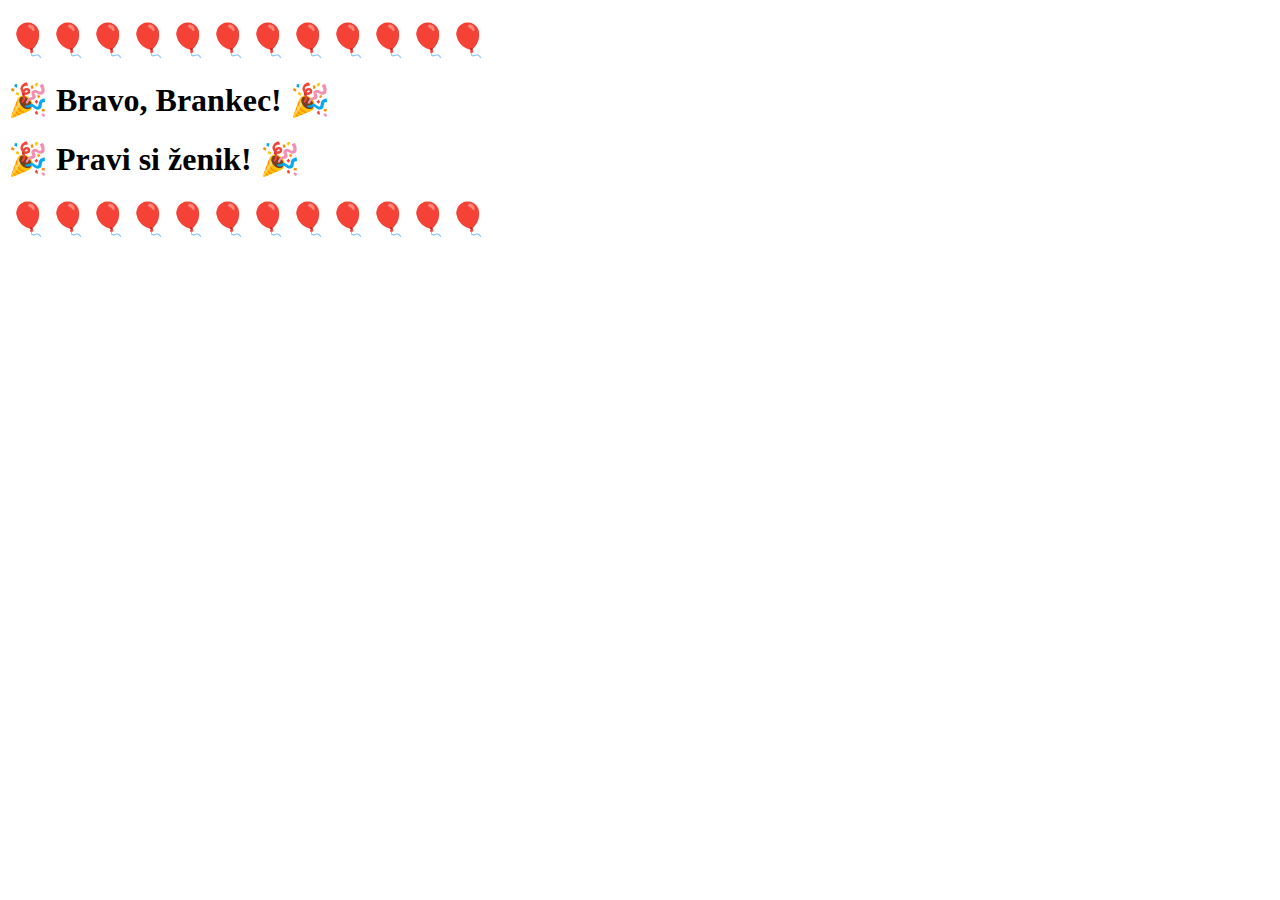
==== result.html @ 302d879c "added all pages" ====
<!DOCTYPE html>
<html>
<head>
    <link rel="stylesheet" type="text/css" href="style.css">
</head>
<body class="result-page">
    <div id="result">
        <h1>🎈🎈🎈🎈🎈🎈🎈🎈🎈🎈🎈🎈</h1>
        <h1>🎉 Bravo, Brankec! 🎉</h1>
        <h1>🎉 Pravi si ženik! 🎉</h1>
        <h1>🎈🎈🎈🎈🎈🎈🎈🎈🎈🎈🎈🎈</h1>
    </div>

    <script src="script.js"></script>
</body>
</html>
---- style.css ----
#container {
    display: flex;
    justify-content: space-between;
}

#words, #images {
    display: flex;
    flex-direction: column;
}

.word, .image {
    width: 100px;
    height: 100px;
    border: 1px solid black;
    margin: 10px;
}

.word {
    width: 200px;
    height: 200px;
    border: 1px solid black;
    margin: 10px;
    background-color: lightblue;
    display: flex;
    align-items: center;
    justify-content: center;
    font-size: 20px;
}


.image {
    width: 200px;
    height: 200px;
    border: 1px solid black;
    margin: 10px;
    background-color: lightgreen;
    display: flex;
    align-items: center;
    justify-content: center;
}

.image img {
    max-width: 100%;
    max-height: 100%;
}


#modal {
    position: fixed;
    top: 50%;
    left: 50%;
    transform: translate(-50%, -50%);
    width: 300px;
    height: 200px;
    background-color: white;
    border: 1px solid black;
    padding: 20px;
    box-sizing: border-box;
    text-align: center;
}

#modal button {
    width: 100px;
    height: 50px;
    font-size: 16px;
}
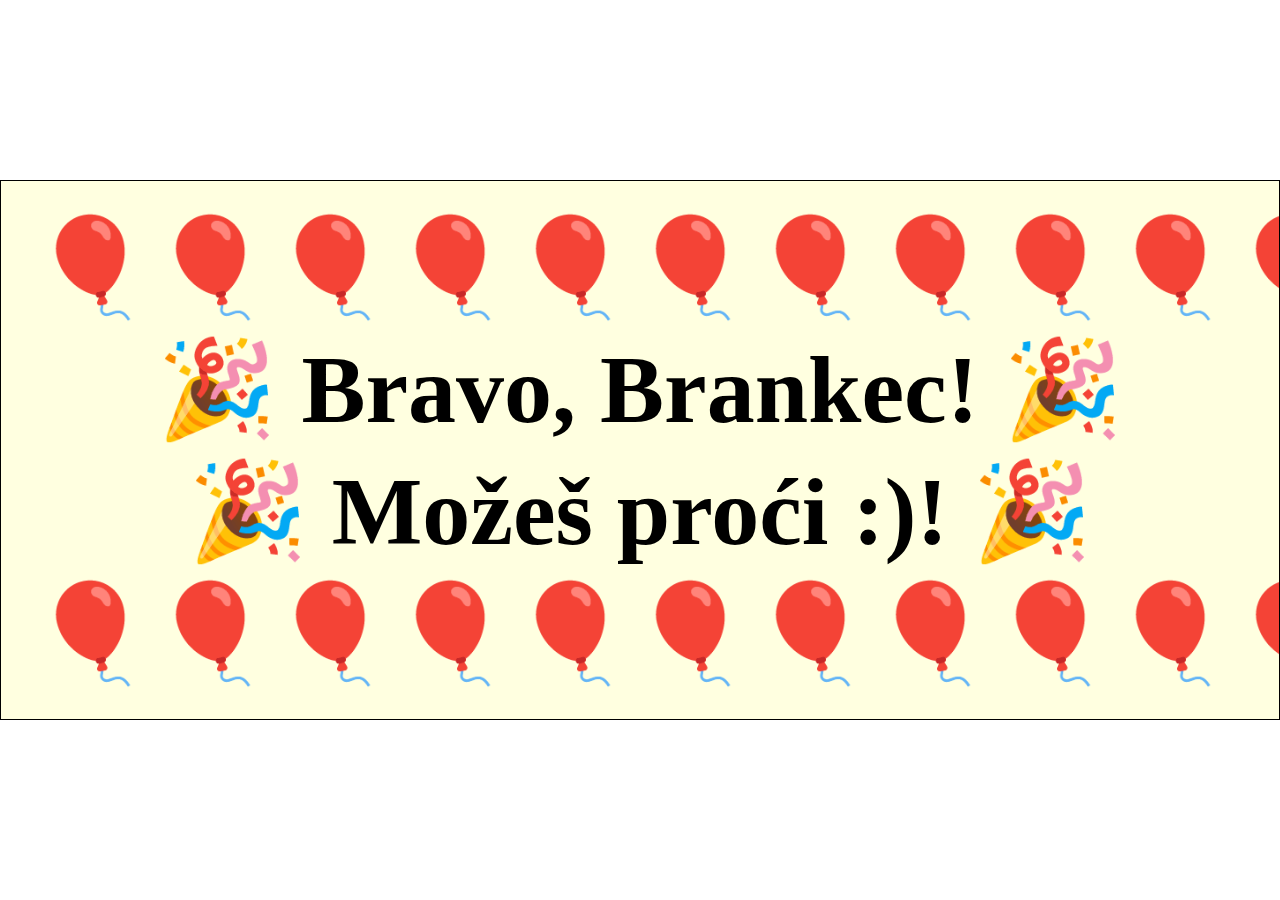
==== commit 156266ac: "wrapped up" ====
--- a/result.html
+++ b/result.html
@@ -7,7 +7,7 @@
     <div id="result">
         <h1>🎈🎈🎈🎈🎈🎈🎈🎈🎈🎈🎈🎈</h1>
         <h1>🎉 Bravo, Brankec! 🎉</h1>
-        <h1>🎉 Pravi si ženik! 🎉</h1>
+        <h1>🎉 Možeš proći :)! 🎉</h1>
         <h1>🎈🎈🎈🎈🎈🎈🎈🎈🎈🎈🎈🎈</h1>
     </div>
 
--- a/style.css
+++ b/style.css
@@ -33,7 +33,7 @@
     height: 200px;
     border: 1px solid black;
     margin: 10px;
-    background-color: lightgreen;
+    background-color: white;
     display: flex;
     align-items: center;
     justify-content: center;
@@ -62,5 +62,59 @@
 #modal button {
     width: 100px;
     height: 50px;
-    font-size: 16px;
+    font-size: 24px;
 }
+
+#title {
+    text-align: center;
+    margin-bottom: 20px;
+}
+
+#title h1 {
+    font-size: 38px;
+}
+
+#title h2 {
+    font-size: 28px;
+}body {
+    font-size: 26px;
+    font-weight: bold;
+}
+
+.result-page {
+    display: flex;
+    justify-content: center;
+    align-items: center;
+    height: 100vh;
+    margin: 0;
+    padding: 0;
+    box-sizing: border-box;
+}
+
+#result {
+    text-align: center;
+    font-size: 48px;
+    padding: 20px;
+    background-color: lightyellow;
+    border: 1px solid black;
+    white-space: nowrap;
+    overflow: hidden;
+}
+
+#result h1 {
+    margin: 10px;
+}
+
+
+#start-page {
+    text-align: center;
+}
+
+#start-page button {
+    font-size: 32px;
+    padding: 10px 20px;
+    background-color: green;
+    color: white;
+    border: none;
+    cursor: pointer;
+}